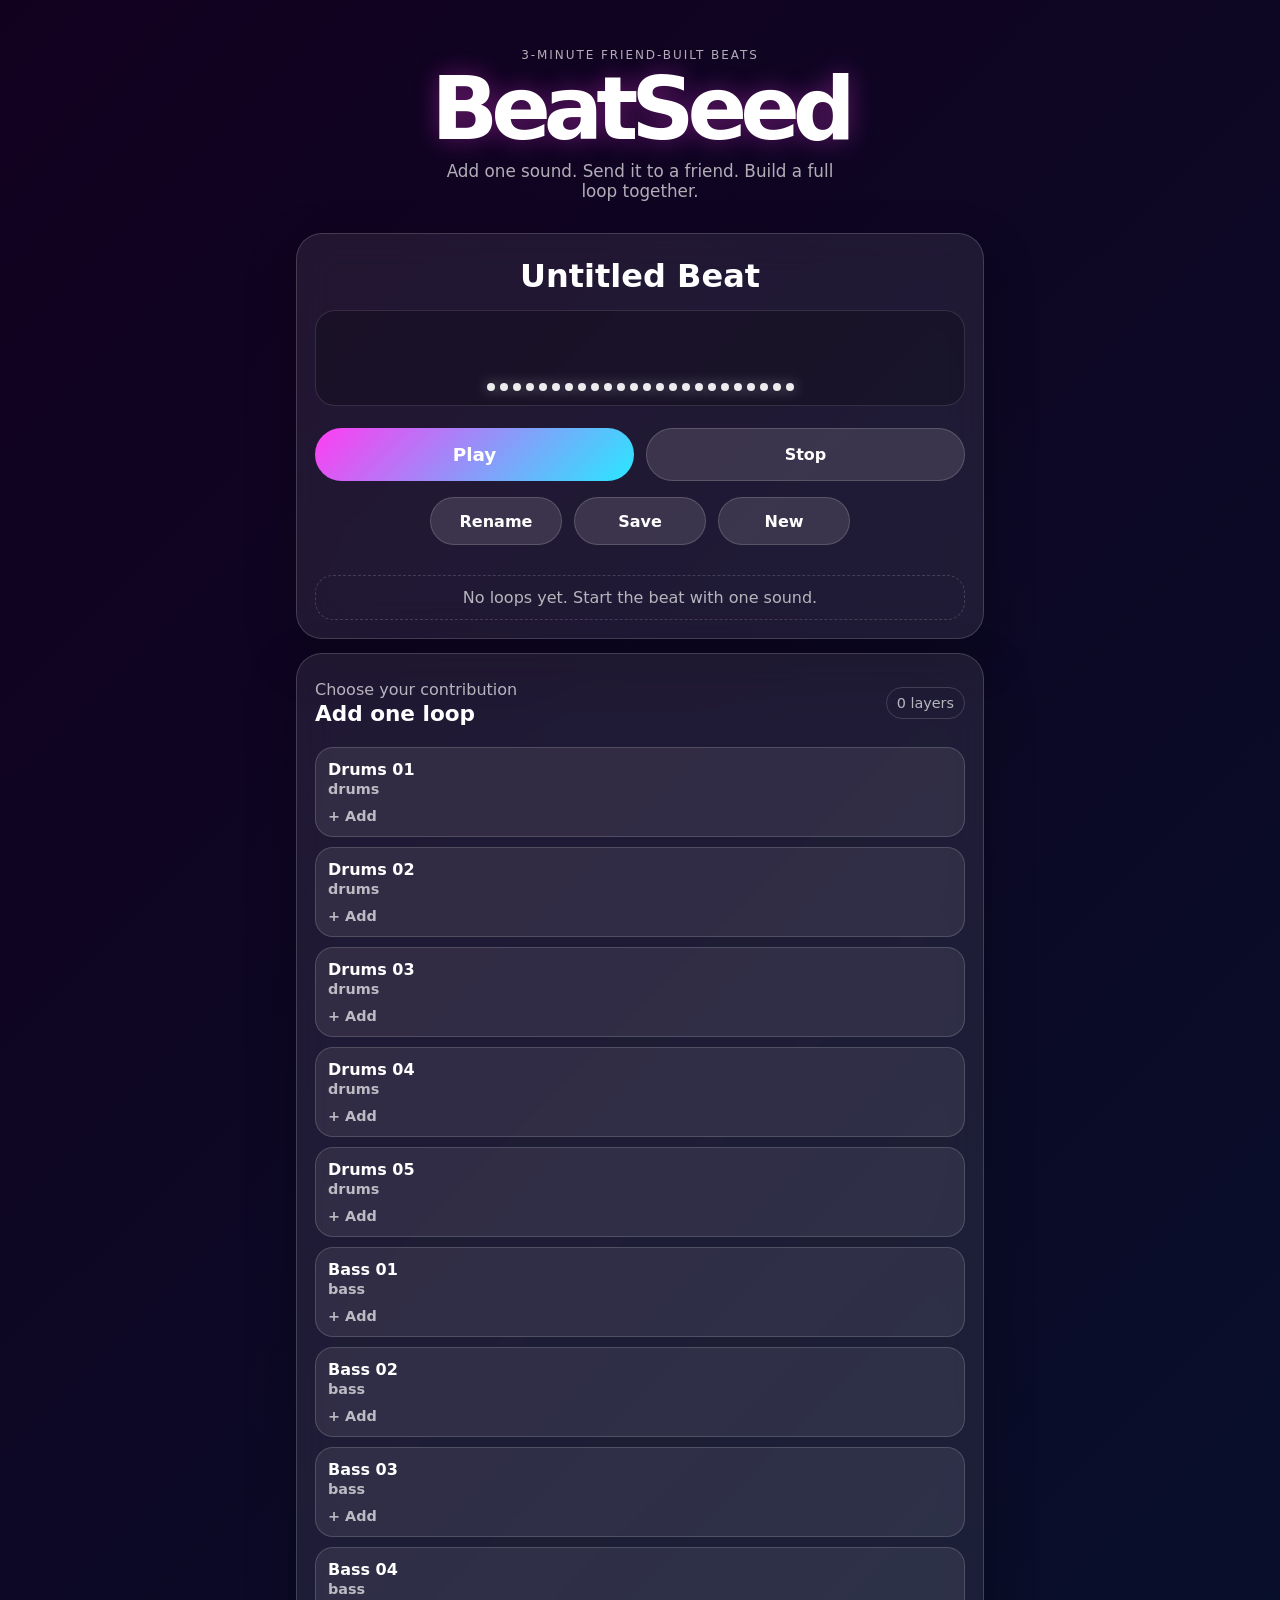
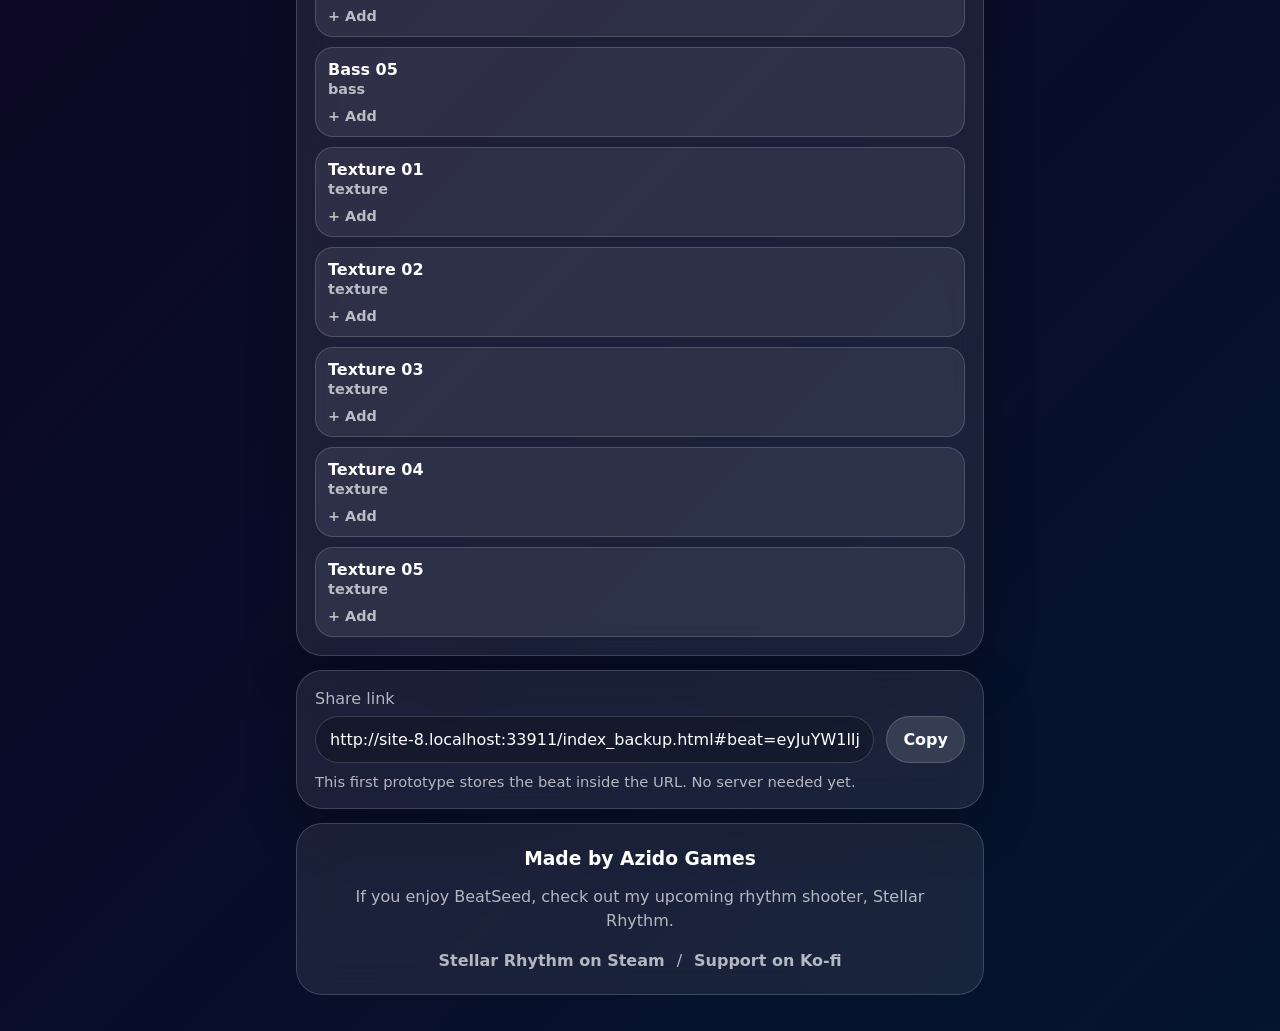
==== index_backup.html @ 56b549d5 "Add files via upload" ====
<!doctype html>
<html lang="en">
<head>
  <meta charset="utf-8" />
  <meta name="viewport" content="width=device-width, initial-scale=1, viewport-fit=cover" />
  <title>BeatSeed Prototype</title>
  <link rel="stylesheet" href="style.css" />
</head>
<body>
  <main class="app">
    <section class="hero">
      <p id="heroEyebrow" class="eyebrow"></p>
      <h1>BeatSeed</h1>
      <p id="heroTagline" class="tagline"></p>
    </section>

    <section class="player-card">
      <div class="beat-title-row">
        <h2 id="beatName"></h2>
        <button id="newBeatButton"></button>
      </div>

      <div class="transport">
        <button id="playButton" class="big">Play</button>
        <button id="stopButton" class="secondary">Stop</button>
      </div>

      <div id="activeLoops" class="active-loops"></div>
    </section>

    <section class="library-card">
      <div class="section-title-row">
        <div>
          <p id="chooseContributionLabel" class="label"></p>
          <h2 id="addLoopTitle"></h2>
        </div>
        <p id="loopCount" class="pill">0 layers</p>
      </div>
      <div id="loopLibrary" class="loop-library"></div>
    </section>

    <section class="share-card">
      <p id="shareLinkLabel" class="label"></p>
      <div class="share-row">
        <input id="shareLink" readonly />
        <button id="copyButton" class="secondary"></button>
      </div>
      <p id="shareHint" class="hint"></p>
    </section>

  <footer class="site-footer">

  <div class="footer-card">
    <h3 id="footerMadeBy"></h3>

    <p id="footerText" class="footer-text"></p>

    <div class="footer-links">
      <a
        href="https://store.steampowered.com/app/3280990/Stellar_Rhythm/"
        target="_blank"
        rel="noopener noreferrer">
        <span id="wishlistText"></span>
      </a>

      <span>/</span>

      <a
        href="https://ko-fi.com/Q5Q561Y7Q"
        target="_blank"
        rel="noopener noreferrer">
        <span id="supportText"></span>
      </a>
    </div>

  </div>

</footer>

  </main>

  <script src="app.js"></script>
</body>
</html>
---- style.css ----
:root {
  --bg: #080815;
  --card: rgba(255,255,255,0.08);
  --card2: rgba(255,255,255,0.12);
  --text: #ffffff;
  --muted: rgba(255,255,255,0.68);
  --line: rgba(255,255,255,0.16);
  --hot: #ff3df2;
  --cyan: #29e7ff;
  --green: #77ff92;
}

* {
  box-sizing: border-box;
}

html,
body {
  margin: 0;
  min-height: 100%;
  max-width: 100%;
  overflow-x: hidden;
  background: var(--bg);
  color: var(--text);
  font-family: system-ui, -apple-system, BlinkMacSystemFont, "Segoe UI", sans-serif;
}

body {
  background: linear-gradient(135deg, #12001f, #001b33, #200018, #002b22);
  background-size: 400% 400%;
  animation: beatseedGradientMove 12s ease infinite;
}

@keyframes beatseedGradientMove {
  0% { background-position: 0% 50%; }
  50% { background-position: 100% 50%; }
  100% { background-position: 0% 50%; }
}

button,
input {
  font: inherit;
}

.app {
  width: min(720px, 100%);
  margin: 0 auto;
  padding: 28px 16px 36px;
}

.hero {
  text-align: center;
  padding: 20px 0 18px;
}

.eyebrow,
.label,
.hint {
  color: var(--muted);
  margin: 0;
}

.eyebrow {
  text-transform: uppercase;
  letter-spacing: 0.16em;
  font-size: 0.75rem;
}

h1 {
  font-size: clamp(3rem, 16vw, 5.5rem);
  margin: 8px 0 0;
  line-height: 0.88;
  letter-spacing: -0.08em;
  text-shadow: 0 0 24px rgba(255,61,242,0.35);
}

h2 {
  margin: 2px 0 0;
  font-size: 1.35rem;
}

.tagline {
  color: var(--muted);
  margin: 14px auto 0;
  max-width: 420px;
  font-size: 1.05rem;
}

.player-card,
.library-card,
.share-card {
  border: 1px solid var(--line);
  background: var(--card);
  border-radius: 26px;
  padding: 18px;
  margin-top: 14px;
  backdrop-filter: blur(18px);
  box-shadow: 0 18px 50px rgba(0,0,0,0.25);
}

.beat-title-row {
  position: relative;
  display: flex;
  justify-content: center;
  align-items: center;
  margin-bottom: 4px;
  min-height: 48px;
}

#beatName {
  margin: 0;
  width: 100%;
  text-align: center;
  font-size: 2rem;
  line-height: 1.1;
}

.section-title-row,
.share-row {
  display: flex;
  gap: 12px;
  align-items: center;
  justify-content: space-between;
}

.transport {
  display: grid;
  grid-template-columns: 1fr 1fr;
  gap: 12px;
  margin: 16px 0;
}

button {
  border: 0;
  border-radius: 999px;
  padding: 13px 16px;
  color: var(--text);
  background: linear-gradient(135deg, var(--hot), var(--cyan));
  font-weight: 800;
  cursor: pointer;
}

button.secondary {
  background: var(--card2);
  border: 1px solid var(--line);
}

button.ghost {
  background: transparent;
  border: 1px solid var(--line);
}

button.big {
  font-size: 1.15rem;
  padding: 16px;
}

#renameBeatButton,
#saveBeatButton {
  width: 96px;
}

#renameBeatButton {
  margin-bottom: 12px;
}

.active-loops {
  display: grid;
  gap: 8px;
}

.active-loop,
.loop-button {
  display: grid;
  grid-template-columns: 1fr;
  gap: 10px;
  align-items: center;
  border: 1px solid var(--line);
  border-radius: 18px;
  padding: 12px;
  background: rgba(0,0,0,0.18);
}

.active-loop {
  animation: beatseedActivePulse 1.4s ease-in-out infinite;
  border-color: rgba(255, 255, 255, 0.35);
  box-shadow: 0 0 18px rgba(255, 255, 255, 0.18);
}

@keyframes beatseedActivePulse {
  0% {
    transform: scale(1);
    box-shadow: 0 0 10px rgba(255, 255, 255, 0.12);
  }

  50% {
    transform: scale(1.015);
    box-shadow: 0 0 24px rgba(255, 255, 255, 0.28);
  }

  100% {
    transform: scale(1);
    box-shadow: 0 0 10px rgba(255, 255, 255, 0.12);
  }
}

.loop-library {
  display: grid;
  gap: 10px;
  margin-top: 14px;
}

.loop-button {
  width: 100%;
  text-align: left;
  background: rgba(255,255,255,0.08);
}

.loop-button[disabled] {
  opacity: 0.42;
  cursor: not-allowed;
}

.loop-button.selected {
  border-color: rgba(255, 255, 255, 0.75);
  box-shadow: 0 0 24px rgba(255, 255, 255, 0.25);
  transform: scale(1.02);
}

.loop-meta,
.pill {
  color: var(--muted);
  font-size: 0.9rem;
  white-space: nowrap;
}

.pill {
  border: 1px solid var(--line);
  border-radius: 999px;
  padding: 7px 10px;
}

.share-row {
  margin-top: 8px;
}

input {
  width: 100%;
  min-width: 0;
  color: var(--text);
  background: rgba(0,0,0,0.22);
  border: 1px solid var(--line);
  border-radius: 999px;
  padding: 13px 14px;
}

.hint {
  margin-top: 10px;
  font-size: 0.92rem;
}

.empty {
  color: var(--muted);
  padding: 12px;
  border: 1px dashed var(--line);
  border-radius: 18px;
  text-align: center;
}

.eq-visualizer {
  width: 100%;
  max-width: 100%;
  height: 96px;
  display: flex;
  align-items: flex-end;
  justify-content: center;
  gap: 5px;
  margin: 10px 0 22px 0;
  padding: 14px;
  border-radius: 20px;
  background: rgba(0, 0, 0, 0.22);
  border: 1px solid rgba(255, 255, 255, 0.12);
  overflow: hidden;
}

.eq-bar {
  width: 8px;
  height: 8px;
  border-radius: 999px;
  background: rgba(255, 255, 255, 0.92);
  box-shadow: 0 0 14px rgba(255, 255, 255, 0.42);
  transition: height 0.08s linear, opacity 0.08s linear;
}

.volume-control {
  display: flex;
  align-items: center;
  gap: 8px;
  width: 100%;
  margin-left: 0;
  justify-content: space-between;
}

.volume-slider {
  width: 110px;
  flex: 1;
  min-width: 0;
  max-width: 100%;
  appearance: none;
  -webkit-appearance: none;
  height: 8px;
  border-radius: 999px;
  background: rgba(255, 255, 255, 0.18);
  outline: none;
}

.volume-readout {
  min-width: 42px;
  font-size: 12px;
  opacity: 0.75;
}

.volume-slider::-webkit-slider-runnable-track {
  height: 8px;
  border-radius: 999px;
}

.volume-slider::-webkit-slider-thumb {
  -webkit-appearance: none;
  appearance: none;
  width: 18px;
  height: 18px;
  margin-top: -5px;
  border-radius: 50%;
  background: white;
  cursor: pointer;
}

.volume-slider::-moz-range-track {
  height: 8px;
  border-radius: 999px;
  background: rgba(255, 255, 255, 0.18);
}

.volume-slider::-moz-range-thumb {
  width: 18px;
  height: 18px;
  border: none;
  border-radius: 50%;
  background: white;
  cursor: pointer;
}

.remove-loop-button {
  width: 100%;
  margin-left: 0;
  padding: 6px 10px;
  border-radius: 999px;
  border: 1px solid rgba(255, 255, 255, 0.22);
  background: rgba(255, 255, 255, 0.08);
  color: white;
  cursor: pointer;
  font-size: 12px;
}

.remove-loop-button:hover {
  background: rgba(255, 255, 255, 0.18);
}

.edit-chop-button {
  width: 100%;
  padding: 6px 10px;
  font-size: 12px;
  background: rgba(255,255,255,0.08);
  border: 1px solid rgba(255,255,255,0.22);
}

.chop-editor {
  margin-top: 14px;
  padding: 16px;
  border-radius: 22px;
  border: 1px solid var(--line);
  background: rgba(0,0,0,0.22);
}

.chop-editor.hidden {
  display: none;
}

.chop-header,
.chop-grid-buttons {
  display: flex;
  gap: 10px;
  align-items: center;
  justify-content: space-between;
  margin-bottom: 12px;
}

.chop-grid-buttons button.selected,
.chop-slot.selected {
  outline: 2px solid white;
}

.chop-lane-wrap {
  margin: 14px 0;
  position: relative;
}

.chop-lane {
  display: grid;
  gap: 4px;
}

.chop-slot,
.chop-source-slice {
  min-width: 0;
  padding: 12px 0;
  border-radius: 10px;
  background: rgba(255,255,255,0.12);
}

.chop-source-slice {
  background: rgba(41,231,255,0.16);
}

.chop-playhead {
  position: absolute;
  top: 24px;
  height: 6px;
  border-radius: 999px;
  background: var(--green);
  box-shadow: 0 0 14px rgba(119, 255, 146, 0.7);
  pointer-events: none;
  transition: left 0.06s linear, width 0.06s linear;
  z-index: 5;
}

.chop-waveform {
  width: 100%;
  height: 56px;
  display: block;
  margin: 8px 0 6px;
  border-radius: 12px;
  border: 1px solid var(--line);
  background: rgba(0, 0, 0, 0.22);
}

.chop-actions {
  display: grid;
  grid-template-columns: 1fr 1fr;
  gap: 10px;
  margin-bottom: 12px;
}

.chop-actions button {
  width: 100%;
  min-width: 0;
  padding-left: 10px;
  padding-right: 10px;
}

.reverse-chop-button {
  background: rgba(119, 255, 146, 0.16);
  border: 1px solid rgba(119, 255, 146, 0.45);
}

.saved-beat-list {
  display: grid;
  gap: 10px;
  margin-top: 14px;
}

.saved-beat-row {
  display: grid;
  gap: 10px;
  padding: 12px;
  border-radius: 18px;
  border: 1px solid var(--line);
  background: rgba(0,0,0,0.18);
}

.saved-beat-actions {
  display: grid;
  grid-template-columns: 1fr 1fr;
  gap: 10px;
}

@media (min-width: 700px) {
  .active-loop {
    grid-template-columns: 1fr auto auto;
  }

  .volume-control {
    width: auto;
    margin-left: auto;
  }

  .remove-loop-button {
    width: auto;
    margin-left: 12px;
  }

  .edit-chop-button {
    width: auto;
  }
}

.beat-controls {
  display: grid;
  grid-template-columns: 1fr 1fr 1fr;
  gap: 12px;
  margin: 12px auto 18px;
  max-width: 420px;
}

#renameBeatButton,
#saveBeatButton,
#newBeatButton {
  position: static;
  width: 100%;
  height: 48px;
  margin: 0;
  padding: 10px 14px;
  display: flex;
  align-items: center;
  justify-content: center;
}

#newBeatButton {
  background: var(--card2);
  border: 1px solid var(--line);
}

.chop-slot.silent {
  background: rgba(255, 61, 242, 0.20);
  border: 1px solid rgba(255, 61, 242, 0.45);
}

.mute-chop-button {
  background: rgba(255, 61, 242, 0.16);
  border: 1px solid rgba(255, 61, 242, 0.45);
}

.site-footer {
  margin-top: 14px;
}

.footer-card {
  border: 1px solid var(--line);
  background: var(--card);
  border-radius: 26px;
  padding: 24px;
  text-align: center;
  backdrop-filter: blur(18px);
}

.footer-text {
  color: var(--muted);
  margin: 12px 0 18px 0;
  line-height: 1.5;
}

.footer-links {
  display: flex;
  justify-content: center;
  align-items: center;
  gap: 12px;
  flex-wrap: wrap;
}

.footer-links a {
  color: white;
  text-decoration: none;
  font-weight: 700;
}

.footer-links a:hover {
  text-decoration: underline;
}

.footer-links span {
  color: var(--muted);
}

.footer-card h3 {
  margin: 0 0 16px 0;
}
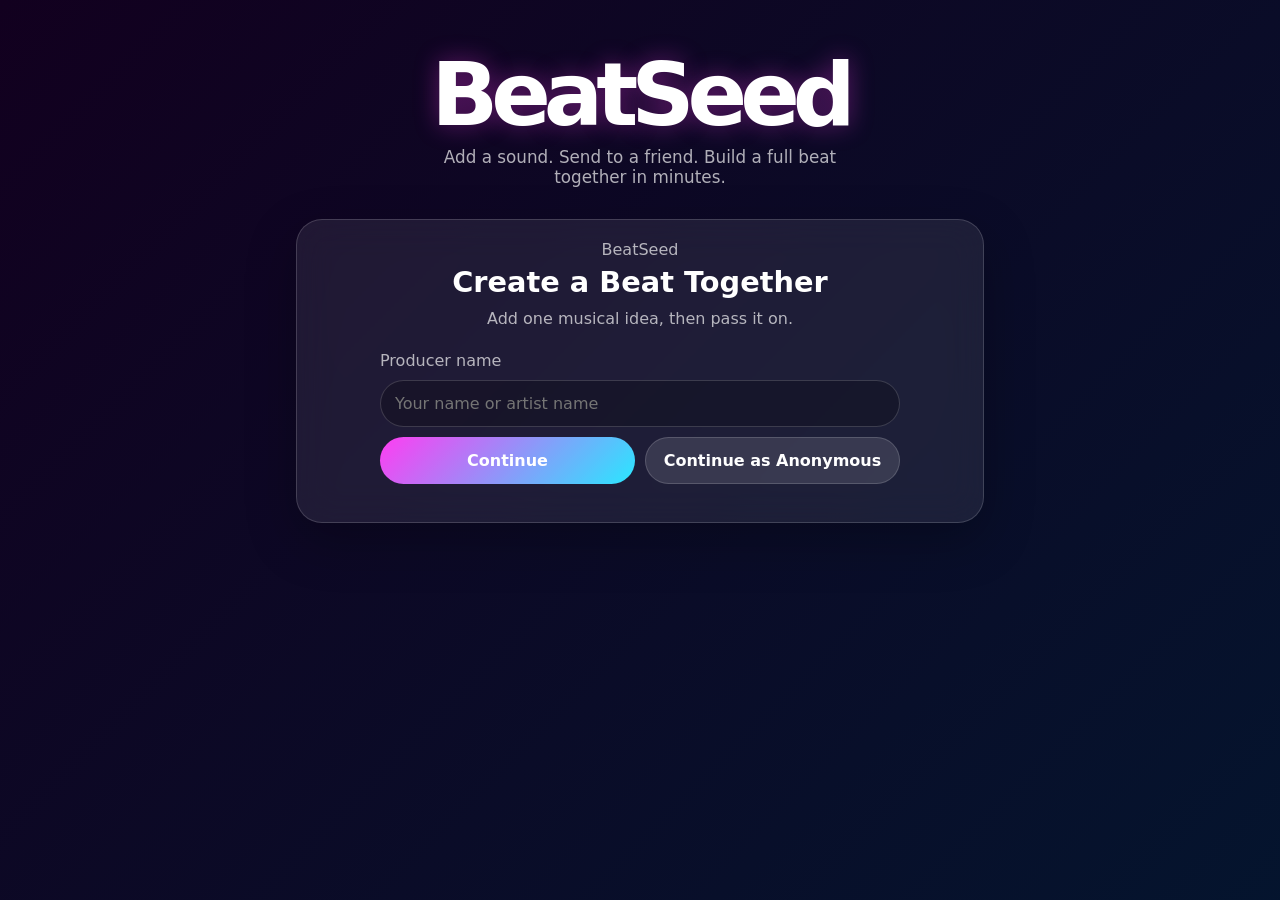
==== commit 82c17885: "Add files via upload" ====
--- a/index_backup.html
+++ b/index_backup.html
@@ -4,7 +4,7 @@
   <meta charset="utf-8" />
   <meta name="viewport" content="width=device-width, initial-scale=1, viewport-fit=cover" />
   <title>BeatSeed Prototype</title>
-  <link rel="stylesheet" href="style.css" />
+  <link rel="stylesheet" href="style.css?v=6" />
 </head>
 <body>
   <main class="app">
@@ -13,6 +13,8 @@
       <h1>BeatSeed</h1>
       <p id="heroTagline" class="tagline"></p>
     </section>
+
+    <section id="onboardingPanel" class="onboarding-card"></section>
 
     <section class="player-card">
       <div class="beat-title-row">
@@ -48,37 +50,33 @@
       <p id="shareHint" class="hint"></p>
     </section>
 
-  <footer class="site-footer">
+    <footer class="site-footer">
+      <div class="footer-card">
+        <h3 id="footerMadeBy"></h3>
 
-  <div class="footer-card">
-    <h3 id="footerMadeBy"></h3>
+        <p id="footerText" class="footer-text"></p>
 
-    <p id="footerText" class="footer-text"></p>
+        <div class="footer-links">
+          <a
+            href="https://store.steampowered.com/app/3280990/Stellar_Rhythm/"
+            target="_blank"
+            rel="noopener noreferrer">
+            <span id="wishlistText"></span>
+          </a>
 
-    <div class="footer-links">
-      <a
-        href="https://store.steampowered.com/app/3280990/Stellar_Rhythm/"
-        target="_blank"
-        rel="noopener noreferrer">
-        <span id="wishlistText"></span>
-      </a>
+          <span>/</span>
 
-      <span>/</span>
-
-      <a
-        href="https://ko-fi.com/Q5Q561Y7Q"
-        target="_blank"
-        rel="noopener noreferrer">
-        <span id="supportText"></span>
-      </a>
-    </div>
-
-  </div>
-
-</footer>
-
+          <a
+            href="https://ko-fi.com/Q5Q561Y7Q"
+            target="_blank"
+            rel="noopener noreferrer">
+            <span id="supportText"></span>
+          </a>
+        </div>
+      </div>
+    </footer>
   </main>
 
-  <script src="app.js"></script>
+  <script src="app.js?v=6"></script>
 </body>
 </html>
--- a/style.css
+++ b/style.css
@@ -396,8 +396,7 @@
   margin-bottom: 12px;
 }
 
-.chop-grid-buttons button.selected,
-.chop-slot.selected {
+.chop-grid-buttons button.selected {
   outline: 2px solid white;
 }
 
@@ -584,4 +583,995 @@
 
 .footer-card h3 {
   margin: 0 0 16px 0;
-}+}
+
+.hidden {
+  display: none !important;
+}
+
+.onboarding-card {
+  border: 1px solid var(--line);
+  background: var(--card);
+  border-radius: 26px;
+  padding: 20px;
+  margin-top: 14px;
+  backdrop-filter: blur(18px);
+  box-shadow: 0 18px 50px rgba(0,0,0,0.25);
+}
+
+.guide-header {
+  text-align: center;
+  margin-bottom: 18px;
+}
+
+.guide-header h2 {
+  font-size: 1.8rem;
+  margin: 6px 0 8px;
+}
+
+.guide-copy {
+  color: var(--muted);
+  margin: 0 auto;
+  max-width: 500px;
+  line-height: 1.45;
+}
+
+.producer-box {
+  display: grid;
+  gap: 10px;
+  margin: 16px 0 18px;
+}
+
+.producer-actions {
+  display: grid;
+  grid-template-columns: 1fr 1fr;
+  gap: 10px;
+}
+
+.guide-step {
+  margin-top: 18px;
+}
+
+.guide-step h3 {
+  margin: 0 0 10px;
+  text-align: center;
+}
+
+.guide-button-grid {
+  display: grid;
+  grid-template-columns: 1fr 1fr;
+  gap: 10px;
+}
+
+.guide-choice-button {
+  min-height: 64px;
+  white-space: normal;
+  line-height: 1.2;
+}
+
+.guide-choice-button span {
+  display: block;
+  margin-top: 4px;
+  font-size: 0.74rem;
+  opacity: 0.7;
+}
+
+.guide-choice-button.selected {
+  outline: 2px solid white;
+  box-shadow: 0 0 22px rgba(255, 255, 255, 0.22);
+}
+
+.guide-choice-button[disabled] {
+  opacity: 0.36;
+  cursor: not-allowed;
+}
+
+.contributor-list {
+  display: flex;
+  justify-content: center;
+  gap: 8px;
+  flex-wrap: wrap;
+  margin: 0 0 16px;
+}
+
+.contributor-pill {
+  border: 1px solid var(--line);
+  border-radius: 999px;
+  padding: 7px 10px;
+  color: var(--muted);
+  background: rgba(0,0,0,0.18);
+  font-size: 0.9rem;
+}
+
+.guide-share-actions {
+  display: grid;
+  margin-top: 18px;
+}
+
+@media (min-width: 700px) {
+  .guide-button-grid {
+    grid-template-columns: repeat(4, 1fr);
+  }
+
+  .producer-box {
+    max-width: 520px;
+    margin-left: auto;
+    margin-right: auto;
+  }
+}
+
+
+/* Guided onboarding v2 - one clear step at a time */
+.single-step-header {
+  margin-bottom: 20px;
+}
+
+.small-guide-copy {
+  margin-top: 10px;
+  font-size: 0.95rem;
+}
+
+.single-step-box {
+  margin-top: 20px;
+}
+
+.single-visible-step {
+  margin-top: 0;
+}
+
+.compact-guide-header {
+  margin-bottom: 12px;
+}
+
+.two-actions {
+  grid-template-columns: 1fr;
+  gap: 10px;
+}
+
+@media (min-width: 700px) {
+  .two-actions {
+    grid-template-columns: 1fr 1fr;
+  }
+}
+
+.onboarding-card .guide-step + .guide-step {
+  margin-top: 0;
+}
+
+.library-card.hidden + .onboarding-card {
+  margin-top: 14px;
+}
+
+/* Guided onboarding v4 - cleaner state flow */
+.choose-different-element-button {
+  width: min(360px, 100%);
+  margin: 14px auto 0;
+  display: block;
+}
+
+.single-action-centered {
+  justify-items: center;
+}
+
+.single-action-centered button {
+  width: min(360px, 100%);
+}
+
+.share-card {
+  text-align: left;
+}
+
+.share-card #shareLinkLabel {
+  font-size: 1.15rem;
+  font-weight: 800;
+  color: var(--text);
+}
+
+
+.guide-invite-box {
+  display: grid;
+  gap: 10px;
+  margin-top: 16px;
+}
+
+.guide-invite-box input {
+  text-align: center;
+}
+
+.pick-different-loop-button {
+  background: var(--card2);
+  border: 1px solid var(--line);
+}
+
+.choose-different-element-button {
+  justify-self: center;
+  width: min(100%, 320px);
+  margin: 12px auto 0;
+}
+
+
+.locked-loop-pill {
+  width: 100%;
+  display: flex;
+  align-items: center;
+  justify-content: center;
+  padding: 6px 10px;
+  border-radius: 999px;
+  border: 1px solid rgba(255, 255, 255, 0.18);
+  background: rgba(255, 255, 255, 0.06);
+  color: var(--muted);
+  font-size: 12px;
+  font-weight: 800;
+}
+
+@media (min-width: 700px) {
+  .locked-loop-pill {
+    width: auto;
+  }
+}
+
+html,
+body {
+  min-height: 100vh;
+}
+
+body {
+  background-attachment: fixed;
+}
+
+@media (max-width: 699px) {
+
+  .app {
+    width: 100%;
+    max-width: none;
+    padding: 10px 6px 30px;
+  }
+
+  .hero {
+    padding: 6px 0 10px;
+  }
+
+  h1 {
+    font-size: 5rem;
+  }
+
+  .tagline {
+    font-size: 1.15rem;
+    max-width: 95%;
+  }
+
+  .player-card,
+  .library-card,
+  .share-card,
+  .onboarding-card,
+  .footer-card {
+    padding: 14px;
+    border-radius: 20px;
+  }
+
+  .guide-header h2 {
+    font-size: 2rem;
+  }
+
+  .guide-copy {
+    font-size: 1.1rem;
+  }
+
+  button {
+    font-size: 1rem;
+    min-height: 52px;
+  }
+
+  .transport {
+    grid-template-columns: 1fr;
+  }
+
+  .beat-controls {
+    grid-template-columns: 1fr;
+    max-width: none;
+  }
+
+  .producer-actions {
+    grid-template-columns: 1fr;
+  }
+}
+
+@media (max-width: 699px) {
+  .app {
+    width: 100% !important;
+    max-width: none !important;
+    margin: 0 !important;
+    padding: 8px 4px 30px !important;
+  }
+
+  .player-card,
+  .library-card,
+  .share-card,
+  .onboarding-card,
+  .footer-card {
+    width: 100% !important;
+    max-width: none !important;
+    margin-left: 0 !important;
+    margin-right: 0 !important;
+    padding: 14px !important;
+    border-radius: 20px !important;
+  }
+
+  .hero {
+    padding: 6px 0 10px !important;
+  }
+
+  h1 {
+    font-size: 5rem !important;
+  }
+
+  .guide-header h2 {
+    font-size: 2rem !important;
+  }
+
+  .guide-copy,
+  .tagline {
+    font-size: 1.1rem !important;
+  }
+
+  button,
+  input {
+    font-size: 1rem !important;
+  }
+}
+
+
+/* BeatSeed v10 - numbered preview picker + mobile polish */
+.loop-picker-panel {
+  display: grid;
+  gap: 14px;
+}
+
+.number-loop-grid {
+  display: grid;
+  grid-template-columns: repeat(5, 1fr);
+  gap: 10px;
+}
+
+.loop-number-button {
+  aspect-ratio: 1;
+  min-height: 0;
+  padding: 0;
+  border-radius: 18px;
+  font-size: 1.25rem;
+  line-height: 1;
+  display: flex;
+  align-items: center;
+  justify-content: center;
+  background: rgba(255,255,255,0.09);
+  border: 1px solid rgba(255,255,255,0.18);
+}
+
+.loop-number-button.selected {
+  background: linear-gradient(135deg, var(--hot), var(--cyan));
+  box-shadow:
+    0 0 0 2px rgba(255,255,255,0.65),
+    0 0 28px rgba(41,231,255,0.48),
+    0 0 42px rgba(255,61,242,0.28);
+  transform: scale(1.06);
+}
+
+.preview-status {
+  text-align: center;
+  color: var(--muted);
+  min-height: 28px;
+  padding: 8px 10px;
+  border-radius: 999px;
+  background: rgba(0,0,0,0.16);
+  border: 1px solid rgba(255,255,255,0.10);
+}
+
+.preview-status.active {
+  color: var(--text);
+  border-color: rgba(119,255,146,0.35);
+  box-shadow: 0 0 20px rgba(119,255,146,0.12);
+}
+
+.loop-picker-actions {
+  display: grid;
+  grid-template-columns: 1fr 1fr;
+  gap: 10px;
+}
+
+.loop-picker-actions button[disabled] {
+  opacity: 0.38;
+  cursor: not-allowed;
+}
+
+#pickPreviewLoopButton {
+  color: white;
+}
+
+#pickPreviewLoopButton:disabled {
+  opacity: 0.38;
+}
+
+.filter-panel {
+  display: grid;
+  gap: 10px;
+  padding: 12px;
+  border-radius: 18px;
+  background: rgba(0,0,0,0.16);
+  border: 1px solid rgba(255,255,255,0.12);
+}
+
+.filter-chip-grid {
+  display: grid;
+  grid-template-columns: 1fr 1fr;
+  gap: 10px;
+}
+
+.filter-chip {
+  background: rgba(255,255,255,0.08);
+  border: 1px solid rgba(255,255,255,0.18);
+}
+
+.filter-chip.selected {
+  background: rgba(119,255,146,0.18);
+  border-color: rgba(119,255,146,0.52);
+  box-shadow: 0 0 20px rgba(119,255,146,0.16);
+}
+
+.reverse-chop-button {
+  background: rgba(119, 255, 146, 0.16);
+  border: 1px solid rgba(119, 255, 146, 0.45);
+}
+
+@media (max-width: 699px) {
+  .app {
+    width: 100% !important;
+    max-width: none !important;
+    margin: 0 !important;
+    padding: 8px 4px 30px !important;
+  }
+
+  .player-card,
+  .library-card,
+  .share-card,
+  .onboarding-card,
+  .footer-card {
+    width: 100% !important;
+    max-width: none !important;
+    margin-left: 0 !important;
+    margin-right: 0 !important;
+    padding: 14px !important;
+    border-radius: 20px !important;
+  }
+
+  .hero {
+    padding: 6px 0 10px !important;
+  }
+
+  h1 {
+    font-size: 5rem !important;
+  }
+
+  .guide-header h2 {
+    font-size: 2rem !important;
+  }
+
+  .guide-copy,
+  .tagline {
+    font-size: 1.1rem !important;
+  }
+
+  button,
+  input {
+    font-size: 1rem !important;
+  }
+
+  .number-loop-grid {
+    grid-template-columns: repeat(5, 1fr);
+    gap: 8px;
+  }
+
+  .loop-number-button {
+    border-radius: 15px;
+    font-size: 1.15rem;
+  }
+
+  .loop-picker-actions {
+    grid-template-columns: 1fr;
+  }
+}
+
+html {
+  min-height: 100%;
+  background: #080815;
+}
+
+body {
+  min-height: 100vh;
+  min-height: 100dvh;
+  background: linear-gradient(135deg, #12001f, #001b33, #200018, #002b22);
+  background-size: 400% 400%;
+  background-attachment: fixed;
+}
+
+#pickPreviewLoopButton,
+#pickPreviewLoopButton:not(:disabled),
+.loop-picker-actions #pickPreviewLoopButton {
+  color: #ffffff !important;
+  opacity: 1 !important;
+  -webkit-text-fill-color: #ffffff !important;
+}
+
+#pickPreviewLoopButton:disabled {
+  color: rgba(255,255,255,0.55) !important;
+  opacity: 0.6 !important;
+  -webkit-text-fill-color: rgba(255,255,255,0.55) !important;
+}
+
+.preview-volume-control {
+  width: min(360px, 100%);
+  margin: 2px auto 0;
+  display: flex;
+  align-items: center;
+  justify-content: center;
+  gap: 10px;
+}
+
+.preview-volume-control .volume-slider {
+  flex: 1;
+}
+
+/* BeatSeed v11 - collaboration editing + audio help */
+.audio-help-toast,
+.edit-warning-toast {
+  position: fixed;
+  left: 50%;
+  bottom: 22px;
+  transform: translateX(-50%);
+  z-index: 9999;
+  width: min(520px, calc(100% - 24px));
+  padding: 14px 18px;
+  border-radius: 999px;
+  text-align: center;
+  font-weight: 800;
+  color: white;
+  border: 1px solid rgba(255,255,255,0.28);
+  background: rgba(0,0,0,0.78);
+  box-shadow: 0 18px 60px rgba(0,0,0,0.35);
+  backdrop-filter: blur(16px);
+  animation: beatseedToastIn 0.18s ease-out;
+}
+
+.edit-warning-toast {
+  border-color: rgba(255, 61, 242, 0.45);
+  box-shadow:
+    0 18px 60px rgba(0,0,0,0.35),
+    0 0 28px rgba(255, 61, 242, 0.22);
+}
+
+@keyframes beatseedToastIn {
+  from {
+    opacity: 0;
+    transform: translateX(-50%) translateY(12px);
+  }
+
+  to {
+    opacity: 1;
+    transform: translateX(-50%) translateY(0);
+  }
+}
+
+.disabled-action-button {
+  opacity: 0.38;
+  cursor: pointer;
+  filter: grayscale(1);
+}
+
+.disabled-action-button:hover {
+  opacity: 0.55;
+}
+
+.restore-original-button {
+  width: 100%;
+  padding: 6px 10px;
+  font-size: 12px;
+  background: rgba(119, 255, 146, 0.14);
+  border: 1px solid rgba(119, 255, 146, 0.38);
+}
+
+@media (min-width: 700px) {
+  .restore-original-button {
+    width: auto;
+  }
+}
+
+/* BeatSeed v12 FAQ panel */
+.faq-content {
+  display: grid;
+  gap: 14px;
+}
+
+.faq-content h2 {
+  text-align: center;
+  margin: 0 0 4px 0;
+}
+
+.faq-item {
+  padding: 12px;
+  border-radius: 18px;
+  border: 1px solid rgba(255, 255, 255, 0.12);
+  background: rgba(0, 0, 0, 0.16);
+}
+
+.faq-item h3 {
+  margin: 0 0 6px 0;
+  font-size: 1rem;
+}
+
+.faq-item p {
+  margin: 0;
+  color: var(--muted);
+  line-height: 1.45;
+}
+
+
+#faqButton { color: inherit; }
+#faqButton:visited { color: inherit; }
+
+.footer-links #faqButton {
+  color: var(--muted);
+  text-decoration: none;
+  font-weight: 700;
+}
+
+.footer-links #faqButton:hover {
+  color: white;
+  text-decoration: underline;
+}
+
+/* BeatSeed v15 export panel groundwork */
+.export-content {
+  display: grid;
+  gap: 14px;
+}
+
+.export-actions {
+  display: grid;
+  grid-template-columns: 1fr;
+  gap: 10px;
+}
+
+.export-actions button {
+  width: 100%;
+}
+
+.export-video-button,
+.export-disabled-button {
+  opacity: 0.55;
+  cursor: pointer;
+}
+
+.export-video-button span,
+.export-disabled-button span {
+  display: block;
+  margin-top: 3px;
+  font-size: 0.72rem;
+  opacity: 0.78;
+}
+
+@media (min-width: 700px) {
+  .export-actions {
+    grid-template-columns: 1fr 1fr 1fr;
+  }
+}
+
+
+.export-length-options{display:flex;gap:12px;justify-content:center;flex-wrap:wrap;margin:12px 0}
+.export-length-btn{padding:10px 14px;border-radius:10px;cursor:pointer}
+.export-length-btn.active{outline:2px solid currentColor}
+.export-length-sub{font-size:.8em;opacity:.8;display:block}
+.export-disabled{opacity:.5;pointer-events:none}
+
+
+/* BeatSeed v18 export length fixes */
+.export-length-panel {
+  display: grid;
+  gap: 8px;
+  text-align: center;
+}
+
+.export-length-options {
+  display: grid;
+  grid-template-columns: 1fr;
+  gap: 10px;
+  justify-content: center;
+  margin: 4px 0 0;
+}
+
+.export-length-btn {
+  width: 100%;
+  padding: 12px 14px;
+  border-radius: 18px;
+  background: rgba(255,255,255,0.08);
+  border: 1px solid var(--line);
+}
+
+.export-length-btn.active {
+  outline: 2px solid white;
+  box-shadow: 0 0 22px rgba(255, 255, 255, 0.22);
+}
+
+.export-length-sub {
+  display: block;
+  margin-top: 4px;
+  font-size: 0.78rem;
+  opacity: 0.78;
+}
+
+.export-disabled-button {
+  opacity: 0.55;
+  cursor: pointer;
+}
+
+@media (min-width: 700px) {
+  .export-length-options {
+    grid-template-columns: 1fr 1fr 1fr;
+  }
+}
+
+/* Chop editor clarity pass */
+.chop-section-divider {
+  width: 100%;
+  height: 1px;
+  margin: 18px 0 12px;
+  background: rgba(255, 255, 255, 0.28);
+}
+
+.editing-slot-label {
+  margin: 4px 0 0;
+  font-size: 0.86rem;
+  color: rgba(255, 74, 112, 0.95);
+  font-weight: 800;
+}
+
+.original-loop-section {
+  padding: 10px;
+  margin-left: -10px;
+  margin-right: -10px;
+  border-radius: 18px;
+  border: 1px solid rgba(41, 231, 255, 0.26);
+  box-shadow: 0 0 22px rgba(41, 231, 255, 0.14);
+  background: rgba(41, 231, 255, 0.035);
+}
+
+.chop-row-wrap {
+  position: relative;
+}
+
+.chop-waveform {
+  cursor: pointer;
+  touch-action: manipulation;
+}
+
+.top-waveform,
+.top-lane .chop-slot {
+  cursor: grab;
+}
+
+.top-waveform:active,
+.top-lane .chop-slot:active {
+  cursor: grabbing;
+}
+
+.selected-waveform-chunk {
+  position: absolute;
+  top: 8px;
+  height: 56px;
+  border-radius: 10px;
+  border: 2px solid rgba(255, 74, 112, 0.9);
+  background: rgba(255, 74, 112, 0.18);
+  box-shadow: 0 0 20px rgba(255, 74, 112, 0.65);
+  pointer-events: none;
+  animation: selectedWaveformPulse 1.15s ease-in-out infinite;
+  z-index: 2;
+}
+
+@keyframes selectedWaveformPulse {
+  0% {
+    opacity: 1;
+    box-shadow: 0 0 22px rgba(255, 74, 112, 0.72);
+  }
+
+  50% {
+    opacity: 0.5;
+    box-shadow: 0 0 10px rgba(255, 74, 112, 0.34);
+  }
+
+  100% {
+    opacity: 1;
+    box-shadow: 0 0 22px rgba(255, 74, 112, 0.72);
+  }
+}
+
+.chop-slot,
+.chop-source-slice {
+  padding-top: 8px;
+  padding-bottom: 8px;
+}
+
+.chop-source-slice:hover,
+.chop-slot:hover {
+  outline: 1px solid rgba(255, 255, 255, 0.45);
+}
+
+
+/* Chop editor UX v21 - combined selected slots and visible dragging */
+.chop-row-block {
+  position: relative;
+  margin: 8px 0 6px;
+}
+
+.chop-row-block .chop-waveform {
+  margin: 0 0 6px 0;
+}
+
+.selected-slot-frame {
+  position: absolute;
+  top: 0;
+  bottom: 0;
+  border-radius: 12px;
+  border: 2px solid rgba(255, 74, 112, 0.95);
+  background: rgba(255, 74, 112, 0.16);
+  box-shadow: 0 0 24px rgba(255, 74, 112, 0.62);
+  pointer-events: none;
+  animation: selectedWaveformPulse 1.15s ease-in-out infinite;
+  z-index: 4;
+}
+
+.selected-waveform-chunk {
+  display: none;
+}
+
+.chop-playhead {
+  top: 0;
+  height: 5px;
+  z-index: 6;
+}
+
+.chop-slot.selected {
+  outline: none;
+}
+
+.top-lane .chop-slot.dragging-source {
+  opacity: 0.42;
+}
+
+.top-lane .chop-slot.drag-target-slot {
+  outline: 2px solid rgba(255, 255, 255, 0.9);
+  box-shadow: 0 0 18px rgba(255, 255, 255, 0.35);
+  transform: translateY(-2px);
+}
+
+.chop-drag-ghost {
+  position: fixed;
+  z-index: 99999;
+  pointer-events: none;
+  display: flex;
+  align-items: center;
+  justify-content: center;
+  border-radius: 14px;
+  border: 2px solid rgba(255, 255, 255, 0.92);
+  background: linear-gradient(135deg, rgba(255, 61, 242, 0.86), rgba(41, 231, 255, 0.86));
+  color: white;
+  font-weight: 900;
+  font-size: 1.25rem;
+  box-shadow: 0 18px 46px rgba(0, 0, 0, 0.35), 0 0 26px rgba(255, 255, 255, 0.28);
+  transform: rotate(-2deg) scale(1.04);
+  opacity: 0.95;
+}
+
+.chop-dragging-active {
+  cursor: grabbing;
+  user-select: none;
+}
+
+.top-row-block .chop-waveform,
+.top-row-block .chop-slot {
+  touch-action: none;
+}
+
+
+.chop-action-symbol {
+  display: inline-block;
+  margin-right: 7px;
+  font-weight: 900;
+  opacity: 0.95;
+}
+
+/* Chop editor UX v23 - source dragging and extra FX */
+.bottom-row-block .chop-waveform,
+.bottom-row-block .chop-source-slice {
+  cursor: grab;
+  touch-action: none;
+}
+
+.bottom-row-block .chop-waveform:active,
+.bottom-row-block .chop-source-slice:active {
+  cursor: grabbing;
+}
+
+.chop-slot.transform {
+  border-color: rgba(255, 211, 77, 0.56);
+  background: rgba(255, 211, 77, 0.13);
+}
+
+.chop-slot.half-speed {
+  border-color: rgba(180, 120, 255, 0.56);
+  background: rgba(180, 120, 255, 0.13);
+}
+
+.chop-drag-ghost.source-drag-ghost {
+  background: linear-gradient(135deg, rgba(41, 231, 255, 0.9), rgba(119, 255, 146, 0.86));
+}
+
+.top-row-block .chop-slot.drag-target-slot {
+  outline: 2px solid rgba(119, 255, 146, 0.95);
+  box-shadow: 0 0 20px rgba(119, 255, 146, 0.48);
+  transform: translateY(-2px) scale(1.02);
+}
+
+/* Chop editor FX layout v26 */
+.chop-fx-actions {
+  grid-template-columns: repeat(3, 1fr);
+}
+
+.chop-workflow-actions {
+  grid-template-columns: 1fr 1fr;
+}
+
+.chop-action-divider {
+  margin-top: 12px;
+}
+
+.chop-fx-actions button {
+  font-size: 0.88rem;
+  padding-left: 8px;
+  padding-right: 8px;
+}
+
+.chop-slot.triplet-transform {
+  border-color: rgba(255, 146, 61, 0.56);
+  background: rgba(255, 146, 61, 0.13);
+}
+
+.chop-slot.double-speed {
+  border-color: rgba(41, 231, 255, 0.56);
+  background: rgba(41, 231, 255, 0.13);
+}
+
+@media (max-width: 420px) {
+  .chop-fx-actions {
+    gap: 8px;
+  }
+
+  .chop-fx-actions button {
+    font-size: 0.78rem;
+    padding-left: 6px;
+    padding-right: 6px;
+  }
+
+  .chop-action-symbol {
+    margin-right: 4px;
+  }
+}
+
+/* BeatSeed v27 - make slot FX symbols distinct from slice numbers */
+.slot-fx-symbol {
+  display: inline-block;
+  margin-right: 3px;
+  color: #ff9a2e;
+  font-weight: 900;
+}
+
+.slot-number-text {
+  color: inherit;
+}
